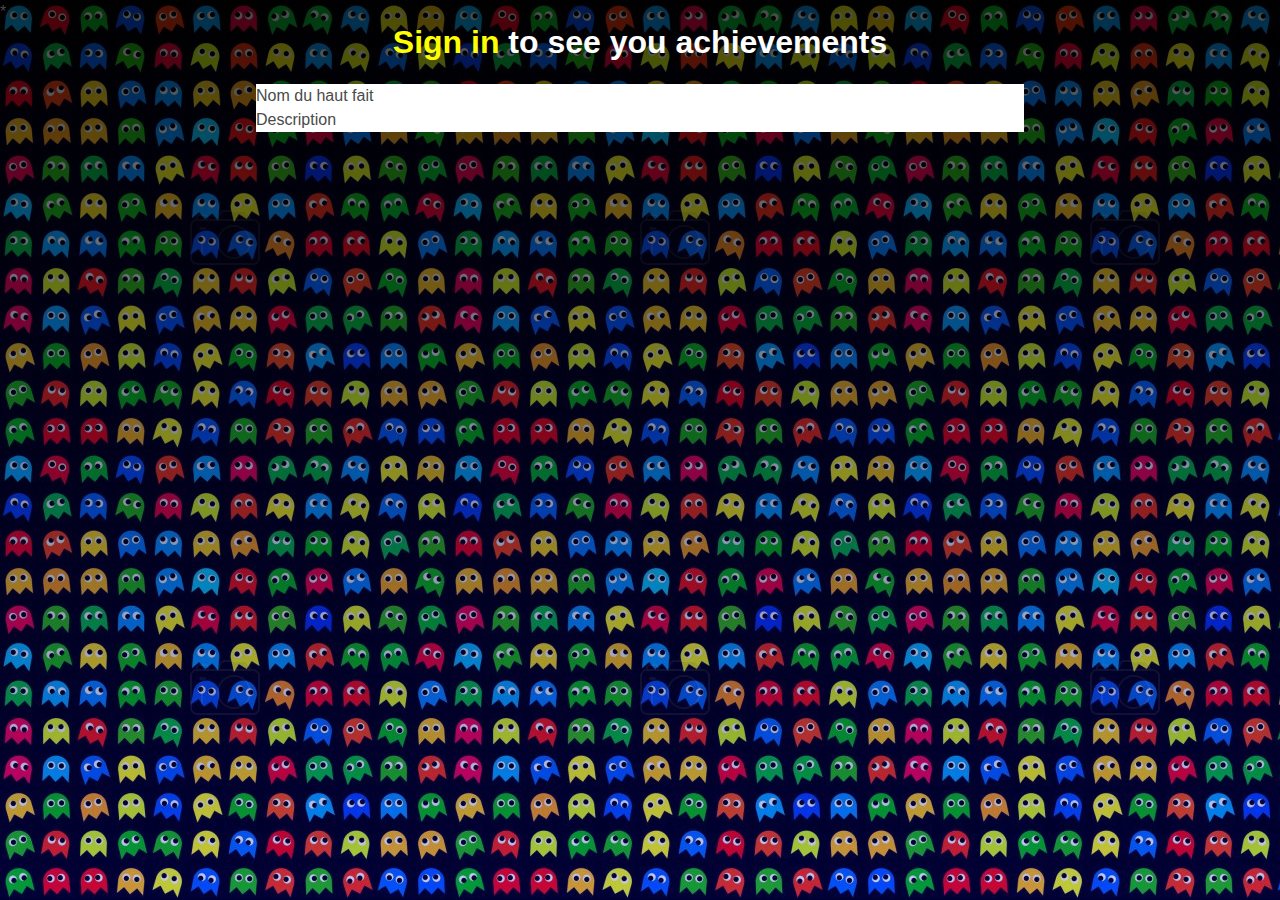
==== controller/achievements.html @ 011bea08 "modif site + css space invaders" ====
<html lang="fr">

<head>
    <meta charset="UTF-8">
    <meta http-equiv="X-UA-Compatible" content="IE=edge">
    <meta name="viewport" content="width=device-width, initial-scale=1.0">
    <!-- CSS  -->
    <link rel="stylesheet" href="../css/style.css">
    <!-- Bulma -->
    <link rel="stylesheet" href="/lib/bulma/css/bulma.min.css">*
    <script src="/js/script.js"></script>
    <title>PROJET 1 - Welcome</title>
</head>

<body>
    <center>
        <h1 class="title" id="achievementsTitle"></h1>
    </center>
    <br />

    <div class="success">
        <div>Nom du haut fait</div>
        <div>Description</div>
    </div>

</body>

</html>
<script>
    let span = document.querySelector('#achievementsTitle');
    localStorage.setItem('comeFrom', 'achievements');
    if (localStorage.getItem('username') != null) {
        span.innerHTML = "Achievements";
    }
    else {

        span.innerHTML = '<a style="text-decoration: none; color: yellow;" href="login.html"">Sign in</a> to see you achievements';
    }
</script>
---- css/style.css ----
@font-face {
    font-family: Pixel;
    src: url('/assets/fonts/public-pixel-font/PublicPixel-z84yD.ttf');
}

body {
    background: linear-gradient(-180deg,rgb(0, 0, 0, 0.7), rgb(0, 0, 255, 0.2)), url('/assets/images/bg.jpg');
    height: 100%;
    overflow: hidden;
    margin: 0 !important;
    padding: 0 !important;
}
body > div{
    width: 100%;
    height: 100%;
    margin: 0 !important;
    padding: 0 !important;
}
.columns {
    margin: 0 !important;
}

#gameCanvas {
    border: 1px solid rgba(0, 0, 0, 0.5);
    box-shadow: 0px 0px 10px rgba(0, 0, 0, 0.5);
}

#mainInfos>div {
    margin-top: 75px;
}

/* #search{
    background-color: red;
    margin-top: 500px;
} */

#gameIFrame {
    position: absolute;
    left: 0;
    right: 0;
    margin-left: auto;
    margin-right: auto;
    width: 90%;
    height: 90%;
    top: 5%;
}

#mainMenu {
    position: absolute;
    left: -30px;
    right: 0;
    margin-left: 10% !important;
    width: 80%;
    height: 80%;
    top: 10%;
}

#mainMenu>div {
    margin: 10px;
    padding: 0;
}

#mainMenu>div.double>div {
    height: calc(50% - 10px);
    margin-bottom: 20px;
}

#mainMenu>div.simple>div {
    height: 100%;
}

#mainMenu>div>div{
    border-radius: 25px;
    text-align: center;
    padding: 20px 10px;
    transform:
      perspective(2000px)
      translate3d(0px, 0px, -150px)
      rotateX(27deg)
      scale(0.9, 0.9);
    transition: 0.2s ease-in-out transform, 0.2s linear background;
    overflow: hidden;
    color: white;
}
#mainMenu>div>div:not(#divPong):not(#divSpaceInv) {
    background: linear-gradient(#252525, #252525 50%, white 50%, white);
    background-size: 100% 200%;
}

#mainMenu>div>div:hover {
    transform: translate3d(0px, 0px, -250px);
    color: #252525 !important;
}

#mainMenu>div>div:hover:not(#divPong):not(#divSpaceInv) {
    background-color: rgba(255, 255, 255);
    background-position: 100% 100%;
}

#mainMenu>div>div:hover table{
    background-color: rgba(255, 255, 255);
}

#mainMenu>div>div:hover .title{
    color: #252525 !important;
}

#mainMenu>div>div table {
    background-color: rgba(255, 255, 255, 0.6);
    transition: 0.4s linear background-color;
    width: 100%;
}

#divPong,
#divSpaceInv{
    background-position: center;
    padding: 40% 10px !important
}
#divPong{
    background-image: linear-gradient(to bottom, #050505bb, #000000a8), url("/assets/images/pong_bg.png");
}
#divSpaceInv{
    background-image: linear-gradient(to bottom, #050505bb, #000000a8), url("/assets/images/pong_bg.png");
}

.title{
    color: white !important;
    transition: 0.1s linear 0.2s color;
}

#divPong .title:hover,
#divSpaceInv .title:hover{
    cursor: pointer;
}

@keyframes gradient {
	0% {
		background-position: 0% 50%;
	}
	50% {
		background-position: 100% 50%;
	}
	100% {
		background-position: 0% 50%;
	}
}

div.success{
    background-color: white;
    height: auto;
    margin: 0 20%!important;
    width: 60%;
}
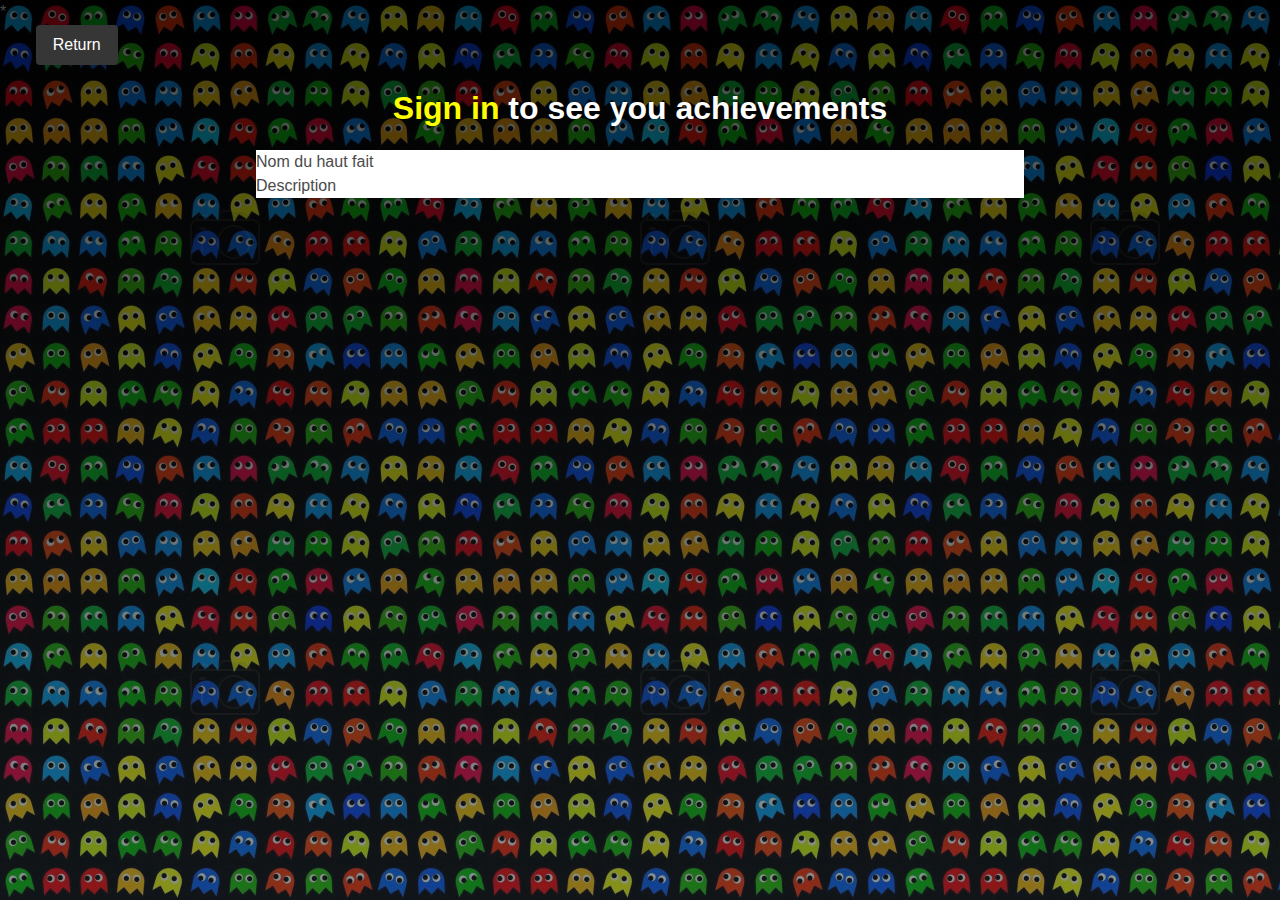
==== commit dbc514c8: "bouton retour achivements" ====
--- a/controller/achievements.html
+++ b/controller/achievements.html
@@ -13,6 +13,7 @@
 </head>
 
 <body>
+    <button type="button" class="button is-dark" style="margin: 25px" onclick="window.location.href = '../index.html'">Return</button>
     <center>
         <h1 class="title" id="achievementsTitle"></h1>
     </center>
--- a/css/style.css
+++ b/css/style.css
@@ -4,7 +4,7 @@
 }
 
 body {
-    background: linear-gradient(-180deg,rgb(0, 0, 0, 0.7), rgb(0, 0, 255, 0.2)), url('/assets/images/bg.jpg');
+    background: linear-gradient(-180deg,rgb(0, 0, 0, 0.7), rgb(31, 40, 45, 0.5)), url('/assets/images/bg.jpg');
     height: 100%;
     overflow: hidden;
     margin: 0 !important;
